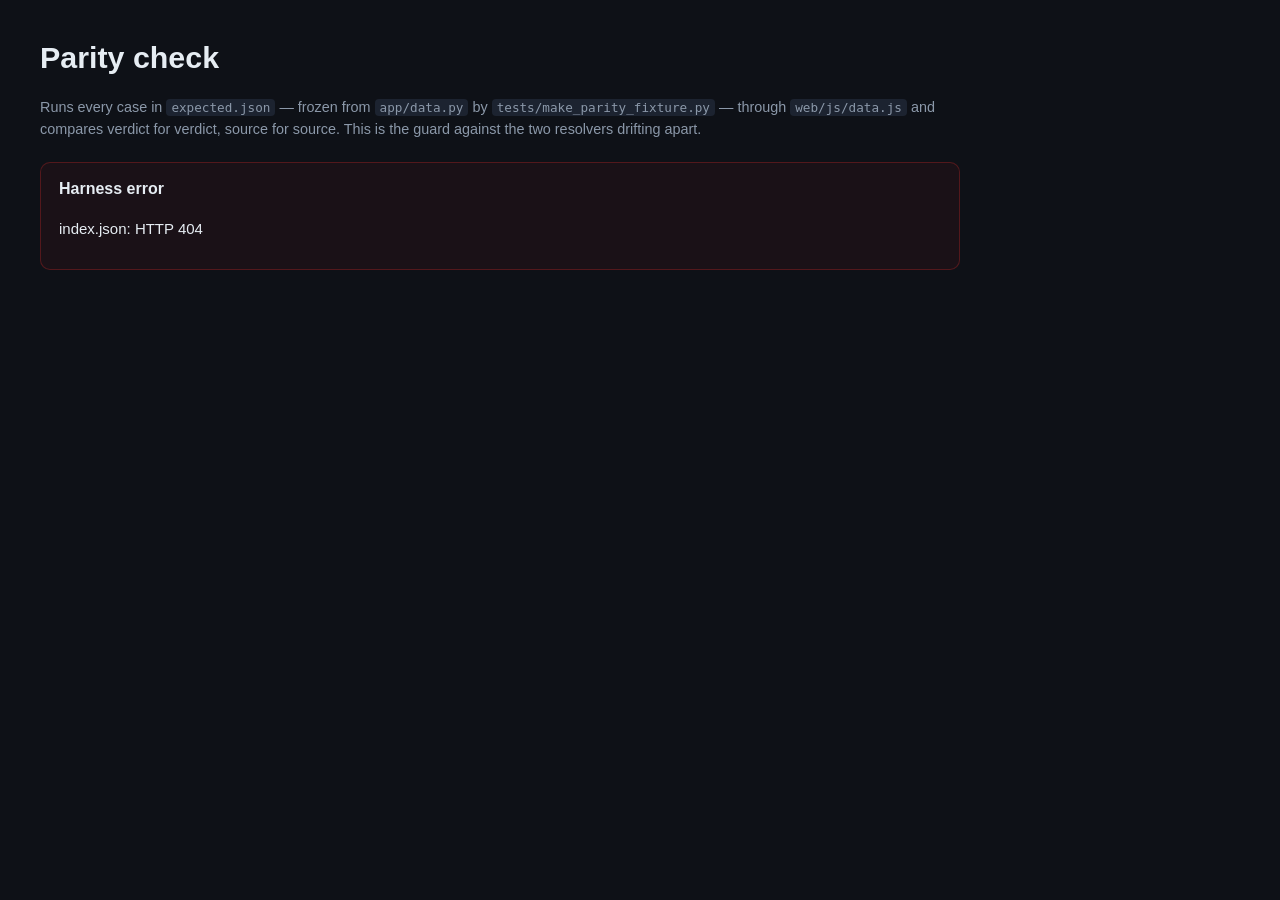
==== web/parity/index.html @ 124664f5 "Static browser build, deployable on Netlify An experiment in answering "how hard would Netlify be?" " ====
<!doctype html>
<html lang="en">
<head>
<meta charset="utf-8">
<title>Parity check — JS resolver vs Python</title>
<link rel="icon" href="data:image/svg+xml,<svg xmlns='http://www.w3.org/2000/svg' viewBox='0 0 16 16'><text y='14' font-size='14'>🌸</text></svg>">
<link rel="stylesheet" href="../css/style.css">
</head>
<body>
<main style="padding:34px 40px;max-width:1000px">
  <h1>Parity check</h1>
  <p class="caption">Runs every case in <code>expected.json</code> — frozen from
    <code>app/data.py</code> by <code>tests/make_parity_fixture.py</code> — through
    <code>web/js/data.js</code> and compares verdict for verdict, source for source.
    This is the guard against the two resolvers drifting apart.</p>
  <div id="out" class="loading">Running…</div>
</main>
<script type="module">
import * as data from '../js/data.js';

const out = document.getElementById('out');
const FIELDS = ['binomial', 'verdict', 'acceptedName', 'synonymType',
                'descriptionYear', 'citesAppendix', 'contestClass'];

(async () => {
  await data.load();
  const fixture = await (await fetch('expected.json')).json();

  const mismatches = [];
  const t0 = performance.now();
  for (const want of fixture.cases) {
    // resolve() is the synchronous path the batch export uses. Contested cases
    // additionally need a shard for per-source detail, so use the full path.
    const got = want.verdict === 'contested'
      ? await data.resolveFull(want.query)
      : data.resolve(want.query);

    for (const f of FIELDS) {
      if ((got[f] || '') !== (want[f] || '')) {
        mismatches.push({ query: want.query, field: f, want: want[f], got: got[f] });
      }
    }
    for (const s of fixture.sources) {
      const [wStatus, wName] = want.perSource[s];
      const g = got.perSource[s];
      if (g.status !== wStatus || (g.acceptedName || '') !== (wName || '')) {
        mismatches.push({ query: want.query, field: `perSource.${s}`,
                          want: `${wStatus} ${wName}`, got: `${g.status} ${g.acceptedName}` });
      }
    }
  }
  const ms = Math.round(performance.now() - t0);
  const n = fixture.cases.length;

  out.className = '';
  out.innerHTML = mismatches.length === 0
    ? `<div class="banner info"><h4>✓ ${n.toLocaleString()} cases, no mismatches</h4>
        <p>The browser resolver agrees with <code>app/data.py</code> on every field
        of every case, in ${ms} ms.</p></div>`
    : `<div class="banner error"><h4>✗ ${mismatches.length} mismatches across
        ${n.toLocaleString()} cases</h4></div>
       <table><thead><tr><th>Query</th><th>Field</th><th>Python</th><th>Browser</th></tr></thead>
       <tbody>${mismatches.slice(0, 100).map(m => `<tr>
         <td class="sci">${m.query}</td><td><code>${m.field}</code></td>
         <td>${m.want ?? ''}</td><td>${m.got ?? ''}</td></tr>`).join('')}</tbody></table>
       ${mismatches.length > 100 ? `<p class="muted">…and ${mismatches.length - 100} more.</p>` : ''}`;
  document.title = mismatches.length ? `✗ ${mismatches.length} mismatches` : `✓ parity`;
})().catch(e => { out.className = ''; out.innerHTML =
  `<div class="banner error"><h4>Harness error</h4><p>${e.message}</p></div>`; });
</script>
</body>
</html>
---- web/css/style.css ----
:root {
  --bg: #0e1117; --panel: #161b25; --panel-2: #1c2330; --line: #2a3342;
  --fg: #e6edf3; --dim: #8b98a9; --accent: #2e7d32;
  --accepted: #2e7d32; --synonym: #1565c0; --contested: #c62828;
  --absent: #5a6472; --warn: #ef6c00;
  --wcvp: #2e7d32; --wfo: #1565c0; --cites_csv: #ef6c00;
  --cites_pdf: #f9a825; --user_synonyms: #6a1b9a;
}
* { box-sizing: border-box; }
body {
  margin: 0; background: var(--bg); color: var(--fg);
  font: 15px/1.55 -apple-system, BlinkMacSystemFont, "Segoe UI", Roboto, sans-serif;
}
a { color: #58a6ff; }
code { font-family: ui-monospace, SFMono-Regular, Menlo, monospace; font-size: 0.88em;
       background: var(--panel-2); padding: 1px 5px; border-radius: 4px; }
.layout { display: flex; min-height: 100vh; }

/* sidebar */
.sidebar { width: 232px; flex: none; background: var(--panel); border-right: 1px solid var(--line); padding: 22px 18px; }
.brand { font-size: 1.05rem; font-weight: 650; margin: 0 0 2px; }
.brand-sub { color: var(--dim); font-size: 0.82rem; margin-bottom: 22px; }
.nav button {
  display: block; width: 100%; text-align: left; background: none; border: 0;
  color: var(--dim); padding: 8px 10px; border-radius: 7px; cursor: pointer; font-size: 0.93rem;
}
.nav button:hover { background: var(--panel-2); color: var(--fg); }
.nav button[aria-current="page"] { background: var(--panel-2); color: var(--fg); font-weight: 600; }
.side-note { margin-top: 26px; padding-top: 18px; border-top: 1px solid var(--line);
             color: var(--dim); font-size: 0.79rem; }

/* main */
main { flex: 1; padding: 34px 40px 80px; max-width: 1080px; }
h1 { font-size: 1.9rem; margin: 0 0 6px; }
h2 { font-size: 1.5rem; margin: 0 0 4px; }
h3 { font-size: 1.02rem; margin: 26px 0 10px; letter-spacing: 0.01em; }
.caption { color: var(--dim); font-size: 0.9rem; margin-bottom: 22px; }
.sci { font-style: italic; }

input[type=text], input[type=file], select {
  width: 100%; background: var(--panel-2); border: 1px solid var(--line);
  color: var(--fg); padding: 9px 12px; border-radius: 8px; font-size: 0.95rem;
}
input[type=text]:focus, select:focus { outline: 2px solid var(--accent); outline-offset: -1px; }
label { display: block; font-size: 0.85rem; color: var(--dim); margin: 14px 0 5px; }
button.primary {
  background: var(--accent); color: #fff; border: 0; padding: 9px 18px;
  border-radius: 8px; font-size: 0.93rem; font-weight: 600; cursor: pointer;
}
button.primary:disabled { opacity: 0.45; cursor: default; }

/* chips */
.chip { display: inline-block; padding: 2px 10px; margin: 2px 3px 2px 0; border-radius: 12px;
        font-size: 0.8rem; font-weight: 500; border: 1px solid; }
.results { list-style: none; padding: 0; margin: 10px 0 0; }
.results li button {
  width: 100%; text-align: left; background: var(--panel); border: 1px solid var(--line);
  color: var(--fg); padding: 9px 13px; border-radius: 8px; margin-bottom: 6px; cursor: pointer;
}
.results li button:hover { border-color: var(--accent); }
.results .kind { float: right; font-size: 0.75rem; color: var(--dim); }

/* panels */
.panel { background: var(--panel); border: 1px solid var(--line); border-radius: 10px;
         padding: 16px 18px; margin: 14px 0; }
.banner { border-radius: 10px; padding: 14px 18px; margin: 16px 0; border: 1px solid; }
.banner.error { background: #c6282811; border-color: #c6282855; }
.banner.info  { background: #1565c011; border-color: #1565c055; }
.banner.warn  { background: #ef6c0011; border-color: #ef6c0055; }
.banner h4 { margin: 0 0 6px; font-size: 1rem; }

table { width: 100%; border-collapse: collapse; font-size: 0.88rem; }
th { text-align: left; color: var(--dim); font-weight: 600; border-bottom: 1px solid var(--line);
     padding: 7px 10px; white-space: nowrap; }
td { padding: 7px 10px; border-bottom: 1px solid #202836; vertical-align: top; }
tr:last-child td { border-bottom: 0; }
.scroll-x { overflow-x: auto; }

.grid2 { display: grid; grid-template-columns: 1fr 1fr; gap: 26px; }
@media (max-width: 820px) { .grid2 { grid-template-columns: 1fr; } .layout { flex-direction: column; }
  .sidebar { width: auto; } main { padding: 24px 18px 60px; } }
.kv { margin: 3px 0; } .kv b { color: var(--dim); font-weight: 600; }

.stats { display: flex; gap: 12px; flex-wrap: wrap; margin: 18px 0; }
.stat { flex: 1; min-width: 128px; border: 1px solid; border-radius: 9px; padding: 13px; text-align: center; }
.stat .n { font-size: 1.6rem; font-weight: 650; }
.stat .l { font-size: 0.83rem; }

.loading { padding: 60px 0; text-align: center; color: var(--dim); }
.bar { height: 4px; background: var(--panel-2); border-radius: 3px; overflow: hidden;
       max-width: 320px; margin: 14px auto 0; }
.bar > div { height: 100%; background: var(--accent); width: 0; transition: width .15s; }
.linkish { background: none; border: 0; color: #58a6ff; cursor: pointer; padding: 0; font-size: inherit; }
.muted { color: var(--dim); font-size: 0.85rem; }
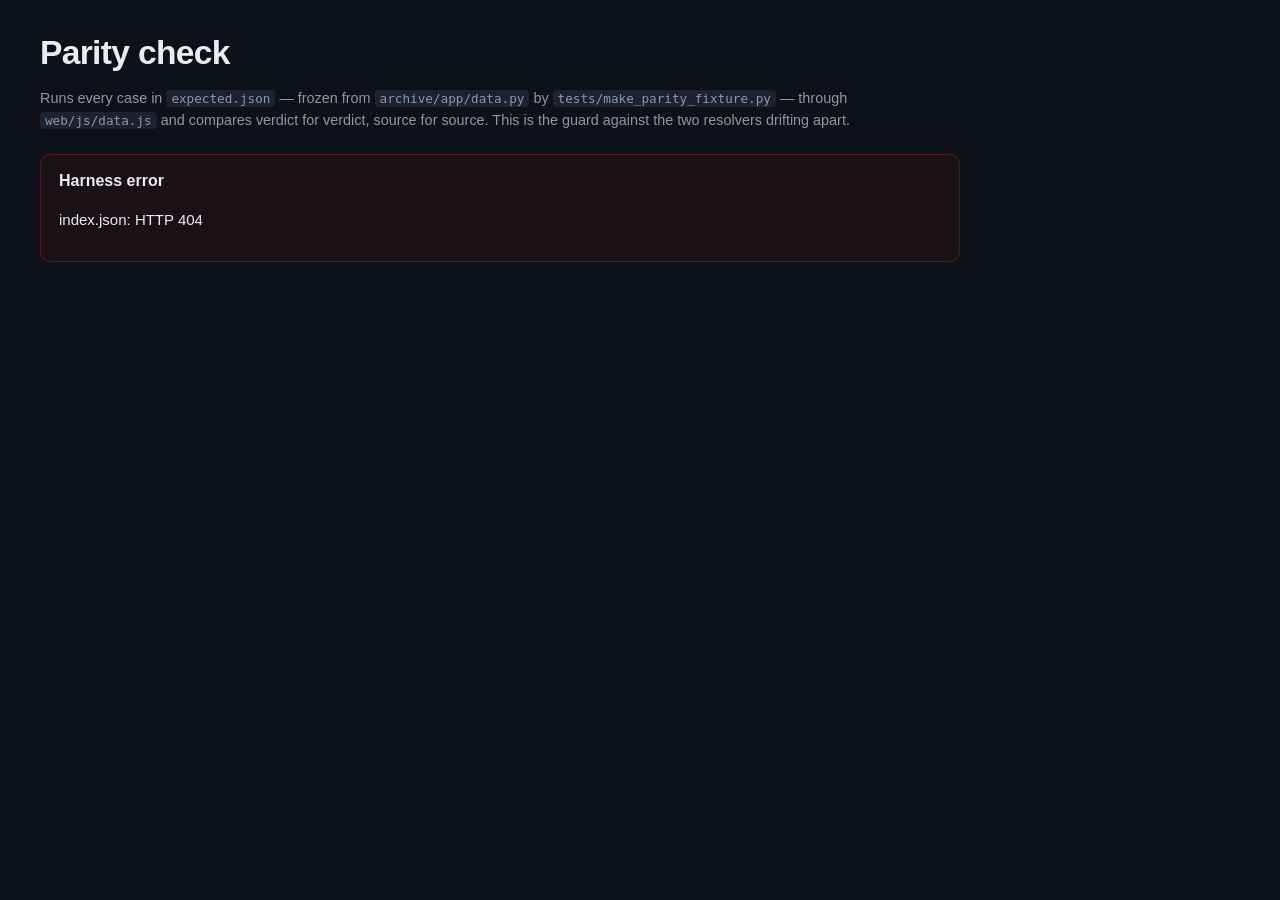
==== commit 4615d49f: "Archive the Streamlit app The static site in web/ is the interface now, so the original moves to arc" ====
--- a/web/parity/index.html
+++ b/web/parity/index.html
@@ -5,68 +5,17 @@
 <title>Parity check — JS resolver vs Python</title>
 <link rel="icon" href="data:image/svg+xml,<svg xmlns='http://www.w3.org/2000/svg' viewBox='0 0 16 16'><text y='14' font-size='14'>🌸</text></svg>">
 <link rel="stylesheet" href="../css/style.css">
+<link rel="stylesheet" href="../css/sources.css">
 </head>
 <body>
-<main style="padding:34px 40px;max-width:1000px">
+<main class="page">
   <h1>Parity check</h1>
   <p class="caption">Runs every case in <code>expected.json</code> — frozen from
-    <code>app/data.py</code> by <code>tests/make_parity_fixture.py</code> — through
+    <code>archive/app/data.py</code> by <code>tests/make_parity_fixture.py</code> — through
     <code>web/js/data.js</code> and compares verdict for verdict, source for source.
     This is the guard against the two resolvers drifting apart.</p>
   <div id="out" class="loading">Running…</div>
 </main>
-<script type="module">
-import * as data from '../js/data.js';
-
-const out = document.getElementById('out');
-const FIELDS = ['binomial', 'verdict', 'acceptedName', 'synonymType',
-                'descriptionYear', 'citesAppendix', 'contestClass'];
-
-(async () => {
-  await data.load();
-  const fixture = await (await fetch('expected.json')).json();
-
-  const mismatches = [];
-  const t0 = performance.now();
-  for (const want of fixture.cases) {
-    // resolve() is the synchronous path the batch export uses. Contested cases
-    // additionally need a shard for per-source detail, so use the full path.
-    const got = want.verdict === 'contested'
-      ? await data.resolveFull(want.query)
-      : data.resolve(want.query);
-
-    for (const f of FIELDS) {
-      if ((got[f] || '') !== (want[f] || '')) {
-        mismatches.push({ query: want.query, field: f, want: want[f], got: got[f] });
-      }
-    }
-    for (const s of fixture.sources) {
-      const [wStatus, wName] = want.perSource[s];
-      const g = got.perSource[s];
-      if (g.status !== wStatus || (g.acceptedName || '') !== (wName || '')) {
-        mismatches.push({ query: want.query, field: `perSource.${s}`,
-                          want: `${wStatus} ${wName}`, got: `${g.status} ${g.acceptedName}` });
-      }
-    }
-  }
-  const ms = Math.round(performance.now() - t0);
-  const n = fixture.cases.length;
-
-  out.className = '';
-  out.innerHTML = mismatches.length === 0
-    ? `<div class="banner info"><h4>✓ ${n.toLocaleString()} cases, no mismatches</h4>
-        <p>The browser resolver agrees with <code>app/data.py</code> on every field
-        of every case, in ${ms} ms.</p></div>`
-    : `<div class="banner error"><h4>✗ ${mismatches.length} mismatches across
-        ${n.toLocaleString()} cases</h4></div>
-       <table><thead><tr><th>Query</th><th>Field</th><th>Python</th><th>Browser</th></tr></thead>
-       <tbody>${mismatches.slice(0, 100).map(m => `<tr>
-         <td class="sci">${m.query}</td><td><code>${m.field}</code></td>
-         <td>${m.want ?? ''}</td><td>${m.got ?? ''}</td></tr>`).join('')}</tbody></table>
-       ${mismatches.length > 100 ? `<p class="muted">…and ${mismatches.length - 100} more.</p>` : ''}`;
-  document.title = mismatches.length ? `✗ ${mismatches.length} mismatches` : `✓ parity`;
-})().catch(e => { out.className = ''; out.innerHTML =
-  `<div class="banner error"><h4>Harness error</h4><p>${e.message}</p></div>`; });
-</script>
+<script type="module" src="parity.js"></script>
 </body>
 </html>
--- a/web/css/style.css
+++ b/web/css/style.css
@@ -31,9 +31,18 @@
 
 /* main */
 main { flex: 1; padding: 34px 40px 80px; max-width: 1080px; }
-h1 { font-size: 1.9rem; margin: 0 0 6px; }
-h2 { font-size: 1.5rem; margin: 0 0 4px; }
+/* A real scale. Section headings were the same size as body text, which left
+   a long reference page reading as one undifferentiated block. */
+h1 { font-size: 2.1rem; margin: 0 0 8px; letter-spacing: -0.02em; line-height: 1.15; }
+h2 { font-size: 1.55rem; margin: 0 0 4px; letter-spacing: -0.015em; line-height: 1.2; }
 h3 { font-size: 1.02rem; margin: 26px 0 10px; letter-spacing: 0.01em; }
+
+/* Top-level sections of a long page. */
+.section { font-size: 1.5rem; font-weight: 650; letter-spacing: -0.015em;
+           margin: 52px 0 6px; padding-top: 22px; border-top: 1px solid var(--line); }
+.section:first-of-type { margin-top: 36px; }
+.section-intro { color: var(--dim); margin: 0 0 20px; max-width: 62ch; }
+.lede { font-size: 1.06rem; color: var(--dim); max-width: 64ch; margin: 0 0 26px; }
 .caption { color: var(--dim); font-size: 0.9rem; margin-bottom: 22px; }
 .sci { font-style: italic; }
 
@@ -52,13 +61,26 @@
 /* chips */
 .chip { display: inline-block; padding: 2px 10px; margin: 2px 3px 2px 0; border-radius: 12px;
         font-size: 0.8rem; font-weight: 500; border: 1px solid; }
-.results { list-style: none; padding: 0; margin: 10px 0 0; }
+/* typeahead */
+.combo { position: relative; }
+.results {
+  list-style: none; padding: 4px; margin: 4px 0 0; position: absolute; z-index: 20;
+  left: 0; right: 0; max-height: 340px; overflow-y: auto;
+  background: var(--panel); border: 1px solid var(--line); border-radius: 10px;
+  box-shadow: 0 12px 30px #0008;
+}
+.results[hidden] { display: none; }
 .results li button {
-  width: 100%; text-align: left; background: var(--panel); border: 1px solid var(--line);
-  color: var(--fg); padding: 9px 13px; border-radius: 8px; margin-bottom: 6px; cursor: pointer;
+  width: 100%; text-align: left; background: none; border: 0; color: var(--fg);
+  padding: 8px 11px; border-radius: 7px; cursor: pointer; display: flex;
+  align-items: baseline; gap: 10px; font-size: 0.94rem;
 }
-.results li button:hover { border-color: var(--accent); }
-.results .kind { float: right; font-size: 0.75rem; color: var(--dim); }
+.results li button:hover, .results li button.on { background: var(--panel-2); }
+.results li button.on { outline: 1px solid var(--accent); }
+.results .hit { color: #fff; background: #2e7d3244; border-radius: 3px; }
+.results .kind { margin-left: auto; font-size: 0.76rem; white-space: nowrap; }
+.results .why { font-size: 0.72rem; color: var(--dim); font-style: italic; white-space: nowrap; }
+.results .empty { padding: 10px 11px; }
 
 /* panels */
 .panel { background: var(--panel); border: 1px solid var(--line); border-radius: 10px;
@@ -92,3 +114,80 @@
 .bar > div { height: 100%; background: var(--accent); width: 0; transition: width .15s; }
 .linkish { background: none; border: 0; color: #58a6ff; cursor: pointer; padding: 0; font-size: inherit; }
 .muted { color: var(--dim); font-size: 0.85rem; }
+
+
+/* ---------------------------------------------------------------------------
+   Colour vocabularies as classes.
+
+   The site is served with `style-src 'self'` and no 'unsafe-inline'. That is
+   deliberate: this build's whole claim is that an uploaded checklist cannot
+   leave the browser, and a CSP that allows inline styles is a weaker fence than
+   one that does not. So nothing here may be coloured from a style attribute —
+   every colour is a class. Per-source colours are generated into
+   data/sources.css from scripts/_sources.py.
+   --------------------------------------------------------------------------- */
+
+.chip.neutral   { color: var(--dim);       background: #8b98a922; border-color: #8b98a955; }
+.chip.danger    { color: var(--contested); background: #c6282822; border-color: #c6282855; }
+
+.ty-homotypic   { color: #2e7d32; background: #2e7d3222; border-color: #2e7d3255; }
+.ty-heterotypic { color: #ad1457; background: #ad145722; border-color: #ad145755; }
+.ty-orthographic{ color: #6d4c41; background: #6d4c4122; border-color: #6d4c4155; }
+.ty-nomenclatural { color: #455a64; background: #455a6422; border-color: #455a6455; }
+.ty-mixed       { color: #ef6c00; background: #ef6c0022; border-color: #ef6c0055; }
+.ty-unknown     { color: var(--dim); background: #8b98a922; border-color: #8b98a955; }
+
+.cites-i        { color: #b71c1c; background: #b71c1c22; border-color: #b71c1c55; }
+.cites-ii       { color: #ef6c00; background: #ef6c0022; border-color: #ef6c0055; }
+.cites-iii      { color: #f9a825; background: #f9a82522; border-color: #f9a82555; }
+
+.st-accepted    { color: var(--accepted); }
+.st-synonym     { color: var(--synonym); }
+.st-contested   { color: var(--contested); }
+.st-not_in_source { color: var(--absent); }
+
+/* Diff summary tiles, one class per diff_category. */
+.stat.plain                 { border-color: var(--line); }
+.cat-matched_accepted { border-color: #2e7d3255; background: #2e7d3211; color: var(--accepted); }
+.cat-matched_synonym  { border-color: #1565c055; background: #1565c011; color: var(--synonym); }
+.cat-contested        { border-color: #ef6c0055; background: #ef6c0011; color: var(--warn); }
+.cat-missing          { border-color: #c6282855; background: #c6282811; color: var(--contested); }
+.cat-unparseable      { border-color: #5a647255; background: #5a647211; color: var(--absent); }
+.stat .n, .stat .l { color: inherit; }
+
+/* Spacing utilities, so layout never needs a style attribute either. */
+.mt-0  { margin-top: 0; }
+.mt-sm { margin-top: 12px; }
+.mt-lg { margin-top: 26px; }
+.my-sm { margin: 12px 0; }
+.page  { padding: 34px 40px; max-width: 1000px; }
+
+/* Data sources page */
+.src-kind { font-size: 0.78rem; font-weight: 700; text-transform: uppercase;
+            letter-spacing: 0.05em; background: none !important; border: 0 !important;
+            margin-bottom: 6px; }
+.panel > h3:first-child + .src-kind { margin-top: -4px; }
+.panel ul { margin: 6px 0 0; padding-left: 20px; }
+.panel li { margin: 3px 0; }
+
+/* Source cards: name large, kind as a quiet eyebrow above it. */
+.source-card { padding: 20px 22px; }
+.source-card .eyebrow { font-size: 0.72rem; font-weight: 700; text-transform: uppercase;
+                        letter-spacing: 0.09em; color: var(--dim); margin-bottom: 6px; }
+.source-card h3 { font-size: 1.3rem; margin: 0 0 8px; letter-spacing: -0.01em; }
+.source-card .one-liner { font-size: 1rem; margin: 0 0 18px; max-width: 66ch; }
+.source-card h4 { font-size: 0.82rem; text-transform: uppercase; letter-spacing: 0.07em;
+                  color: var(--dim); margin: 0 0 6px; font-weight: 700; }
+.source-card .meta { font-size: 0.83rem; color: var(--dim); margin-top: 16px;
+                     padding-top: 12px; border-top: 1px solid var(--line); }
+.source-card .meta div { margin: 2px 0; }
+
+/* Contest classes as a compact reference rather than three essays. */
+.rule-row { display: grid; grid-template-columns: 190px 1fr; gap: 20px;
+            padding: 16px 0; border-top: 1px solid var(--line); }
+.rule-row:first-of-type { border-top: 0; }
+.rule-row .rule-name { font-weight: 650; }
+.rule-row .rule-count { color: var(--dim); font-size: 0.83rem; font-weight: 400; }
+.rule-row .rule-how { color: var(--dim); font-size: 0.88rem; margin: 6px 0 0; }
+.rule-row .rule-eg { font-size: 0.88rem; margin: 8px 0 0; }
+@media (max-width: 700px) { .rule-row { grid-template-columns: 1fr; gap: 6px; } }
